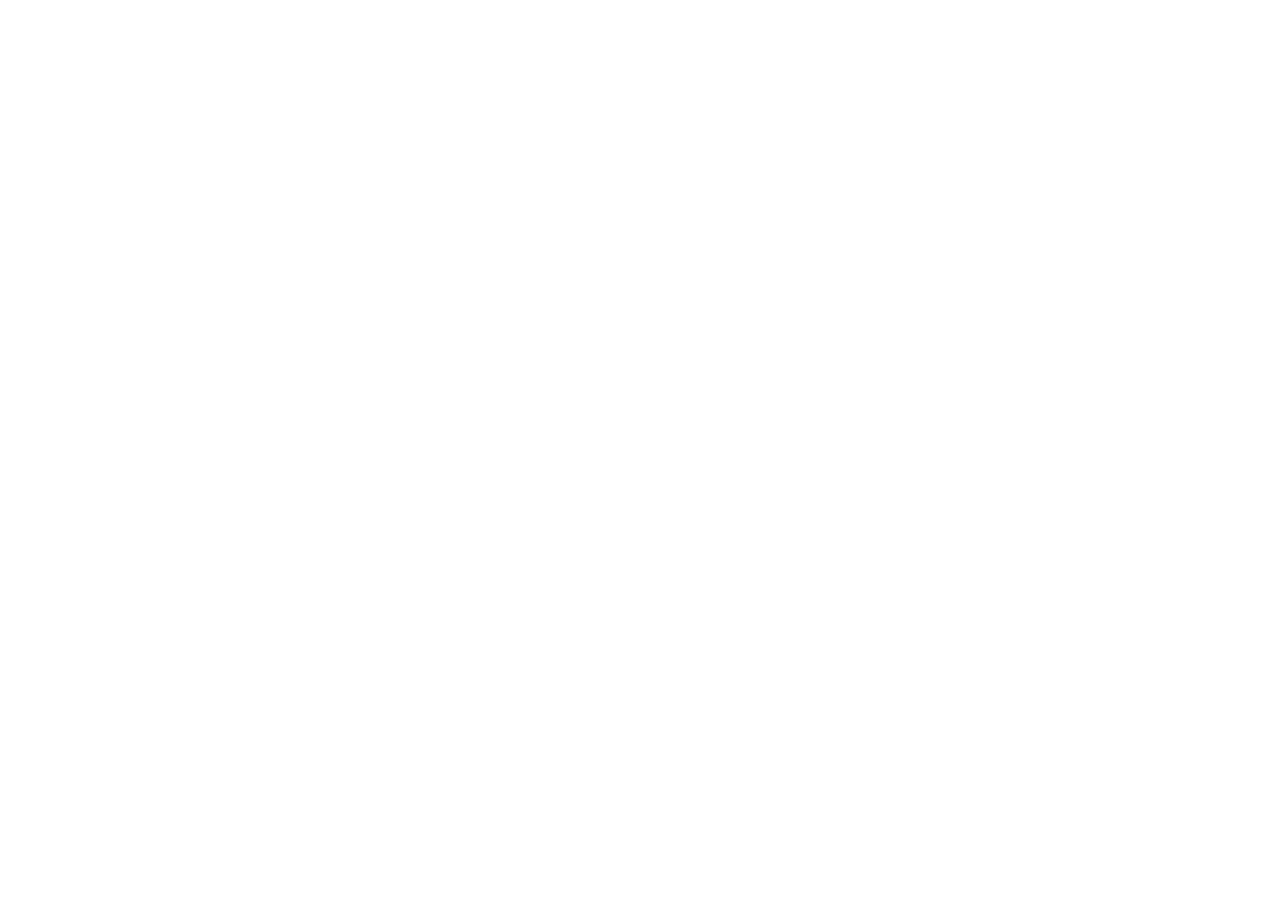
==== about.html @ 18098639 "News" ====
<!DOCTYPE html>
<html lang="en">

<head>
    <meta charset="UTF-8">
    <meta name="viewport" content="width=device-width, initial-scale=1.0">
    <title>About</title>
    <link rel="stylesheet" href="Styles/about_contact.css">
</head>

<body>

</body>

</html>
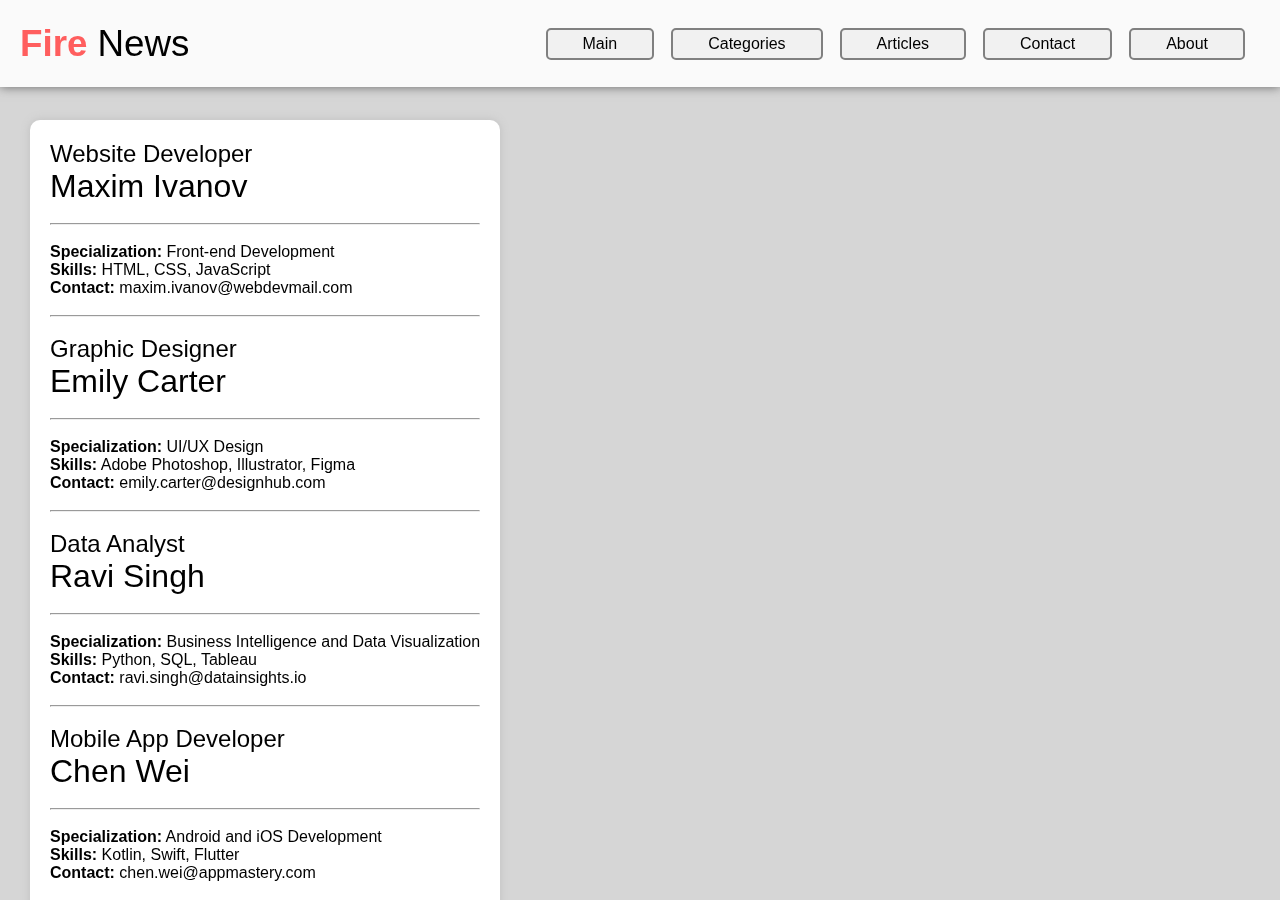
==== commit caf9d2a1: "News" ====
--- a/about.html
+++ b/about.html
@@ -9,6 +9,54 @@
 </head>
 
 <body>
+    <header>
+        <div class="header-title-name">
+            <p><span>Fire</span> News</p>
+        </div>
+
+        <div class="header-buttons">
+            <a href="index.html"><button>Main</button></a>
+            <a href="categories.html"><button>Categories</button></a>
+            <a href="articles.html"><button>Articles</button></a>
+            <a href="contact.html"><button>Contact</button></a>
+            <a href="about.html"><button>About</button></a>
+        </div>
+    </header>
+
+    <main>
+        <section>
+            <div class="main-about-info">
+                <h1>Website Developer</h1>
+                <h2>Maxim Ivanov</h2><br>
+                <hr><br>
+                <p><strong>Specialization:</strong> Front-end Development</p>
+                <p><strong>Skills:</strong> HTML, CSS, JavaScript</p>
+                <p><strong>Contact:</strong> maxim.ivanov@webdevmail.com</p><br>
+                <hr><br>
+                <h1>Graphic Designer</h1>
+                <h2>Emily Carter</h2><br>
+                <hr><br>
+                <p><strong>Specialization:</strong> UI/UX Design</p>
+                <p><strong>Skills:</strong> Adobe Photoshop, Illustrator, Figma</p>
+                <p><strong>Contact:</strong> emily.carter@designhub.com</p><br>
+                <hr><br>
+                <h1>Data Analyst</h1>
+                <h2>Ravi Singh</h2><br>
+                <hr><br>
+                <p><strong>Specialization:</strong> Business Intelligence and Data Visualization</p>
+                <p><strong>Skills:</strong> Python, SQL, Tableau</p>
+                <p><strong>Contact:</strong> ravi.singh@datainsights.io</p><br>
+                <hr><br>
+                <h1>Mobile App Developer</h1>
+                <h2>Chen Wei</h2><br>
+                <hr><br>
+                <p><strong>Specialization:</strong> Android and iOS Development</p>
+                <p><strong>Skills:</strong> Kotlin, Swift, Flutter</p>
+                <p><strong>Contact:</strong> chen.wei@appmastery.com</p><br>
+                <hr>
+            </div>
+        </section>
+    </main>
 
 </body>
 
--- a/Styles/about_contact.css
+++ b/Styles/about_contact.css
@@ -0,0 +1,183 @@
+* {
+    margin: 0;
+    padding: 0;
+    box-sizing: border-box;
+    font-family: Arial, Helvetica, sans-serif;
+}
+
+/* Header */
+
+body {
+    background-color: #D6D6D6;
+}
+
+header {
+    top: 0;
+    position: fixed;
+    background-color: #FAFAFA;
+    height: 87px;
+    width: 100%;
+    box-shadow: 0 0 10px hsl(0, 0%, 40%);
+    display: flex;
+    justify-content: space-between;
+    align-items: center;
+    padding: 0 20px;
+}
+
+.header-title-name>p {
+    display: flex;
+    align-items: center;
+    font-size: 2.3rem;
+    gap: 10px;
+}
+
+.header-title-name>p>span {
+    font-weight: bold;
+    color: #FF5E5E;
+}
+
+.header-buttons {
+    display: flex;
+    justify-content: flex-end;
+    align-items: center;
+    gap: 17px;
+    margin-right: 15px;
+}
+
+.header-buttons>a>button {
+    border: 2px solid #808080;
+    background-color: #F1F1F1;
+    border-radius: 5px;
+    padding: 5px 35px;
+    cursor: pointer;
+    font-size: 1rem;
+    transition: transform 200ms ease-in-out;
+}
+
+.header-buttons>a>button:hover {
+    transform: scale(1.05);
+    cursor: pointer;
+}
+
+/* Contact Section */
+
+main {
+    padding: 120px 20px 20px;
+    max-width: 800px;
+    margin: auto;
+}
+
+.contact-section {
+    background-color: #FFFFFF;
+    padding: 20px;
+    border-radius: 10px;
+    box-shadow: 0 0 10px hsl(0, 0%, 75%);
+    animation: scale 1000ms ease forwards;
+}
+
+.contact-section h1 {
+    font-size: 2rem;
+    color: #333;
+    margin-bottom: 10px;
+    text-align: center;
+}
+
+.contact-section p {
+    font-size: 1rem;
+    color: #555;
+    text-align: center;
+    margin-bottom: 20px;
+}
+
+.contact-details {
+    margin-bottom: 20px;
+    text-align: center;
+    line-height: 1.8;
+}
+
+.contact-details p {
+    font-size: 1.1rem;
+    color: #444;
+}
+
+.contact-form {
+    display: flex;
+    flex-direction: column;
+    gap: 15px;
+}
+
+.form-group {
+    display: flex;
+    flex-direction: column;
+    gap: 5px;
+}
+
+.form-group label {
+    font-size: 1rem;
+    color: #555;
+}
+
+.form-group input,
+.form-group textarea {
+    border: 1px solid #CCC;
+    padding: 10px;
+    border-radius: 5px;
+    font-size: 1rem;
+    background-color: #F9F9F9;
+}
+
+button[type="submit"] {
+    border: 2px solid #808080;
+    background-color: #F1F1F1;
+    border-radius: 5px;
+    padding: 10px 20px;
+    cursor: pointer;
+    font-size: 1.2rem;
+    color: #444;
+    transition: transform 200ms ease-in-out, background-color 200ms ease-in-out;
+}
+
+button[type="submit"]:hover {
+    transform: scale(1.02);
+    background-color: #cdcdcd;
+}
+
+.main-about-info {
+    position: fixed;
+    left: 30px;
+    background-color: #FFFFFF;
+    padding: 20px;
+    border-radius: 10px;
+    box-shadow: 0 0 10px hsl(0, 0%, 75%);
+    animation: scale 1000ms ease forwards;
+}
+
+.main-about-info>h1 {
+    font-weight: normal;
+    font-size: 1.5rem;
+    transition: color 0.5s ease-in-out;
+}
+
+.main-about-info>h1:hover {
+    color: rgb(83, 83, 193);
+}
+
+.main-about-info>h2 {
+    font-weight: normal;
+    font-size: 2rem;
+    transition: color 0.5s ease-in-out;
+}
+
+.main-about-info>h2:hover {
+    color: rgb(98, 183, 98);
+}
+
+@keyframes scale {
+    from {
+        transform: scale(0);
+    }
+
+    to {
+        transform: scale(1);
+    }
+}